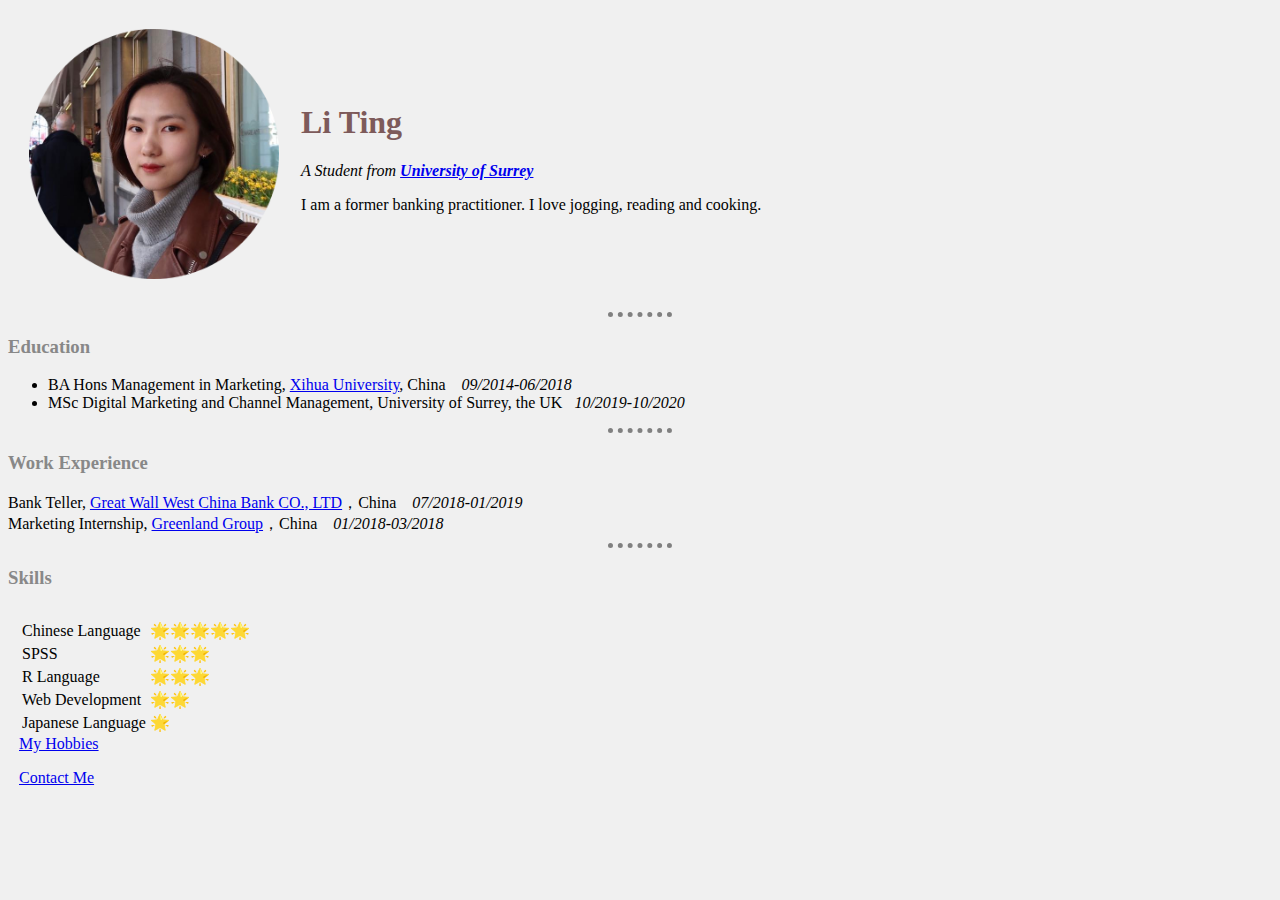
==== index.html @ 955534aa "add cv-1 files" ====
<!DOCTYPE html>
<html lang="en" dir="ltr">

  <head>
    <meta charset="utf-8">
    <title>Li Ting's Personal site</title>
   <link rel="stylesheet" href="css/styles.css">
  </head>

  <body>
    <table cellspacing="20">
      <tr>
        <td><img src="circle-cropped.png" alt="Ting's profile picture"></td>
        <td><h1>Li Ting</h1>
        <p><em>A Student from <strong><a href="https://www.surrey.ac.uk/">University of Surrey</a></strong></em></p>
        <p>I am a former banking practitioner. I love jogging, reading and cooking.</p></td>
      </tr>
    </table>
 <hr>
 <h3>Education</h3>
 <ul>
   <li>BA Hons Management in Marketing, <a href="http://www.xhu.edu.cn/">Xihua University</a>, China &nbsp;&nbsp <em>09/2014-06/2018</em></li>
   <li>MSc Digital Marketing and Channel Management, University of Surrey, the UK &nbsp;&nbsp<em>10/2019-10/2020</em></li>
 </ul>
 <hr />
 <h3>Work Experience</h3>
  <li>Bank Teller, <a href="https://www.gwbank.com.cn/upbank/CmsMenuLoad.do?LoginType=P&_locale=zh_CN">Great Wall West China Bank CO., LTD</a>，China &nbsp;&nbsp <em>07/2018-01/2019</em></li>
  <li>Marketing Internship, <a href="http://www.greenlandsc.com/En/About_jtjj.aspx">Greenland Group</a>，China &nbsp;&nbsp <em>01/2018-03/2018</em></li>
  <hr>
 <h3>Skills</h3>

 <table cellspacing="10">
  <tr>
    <td>
      <table>
        <tr>
          <td>Chinese Language</td>
          <td>🌟🌟🌟🌟🌟</td>
        </tr>
        <tr>
          <td>SPSS</td>
          <td>🌟🌟🌟</td>
        </tr>
        <tr>
          <td>R Language</td>
          <td>🌟🌟🌟</td>
        </tr>
        <tr>
          <td>Web Development</td>
          <td>🌟🌟</td>
        </tr>
        <tr>
          <td>Japanese Language</td>
          <td>🌟</td>
      </table>

 <a href="hobbies.html">My Hobbies</a>
 <p><a href="contact-me.html">Contact Me</a></p>
 </body>
</html>
---- css/styles.css ----
body{background-color: #f0f0f0;
}

 h1{
  color: #7d5a5a
 }

 h3{
   color: #888888
 }

hr{
  border-style: none;
  border-top-style: dotted;
  border-color: grey;
  border-width: 5px;
  width: 5%;
}

img{
  height: 250px;
}
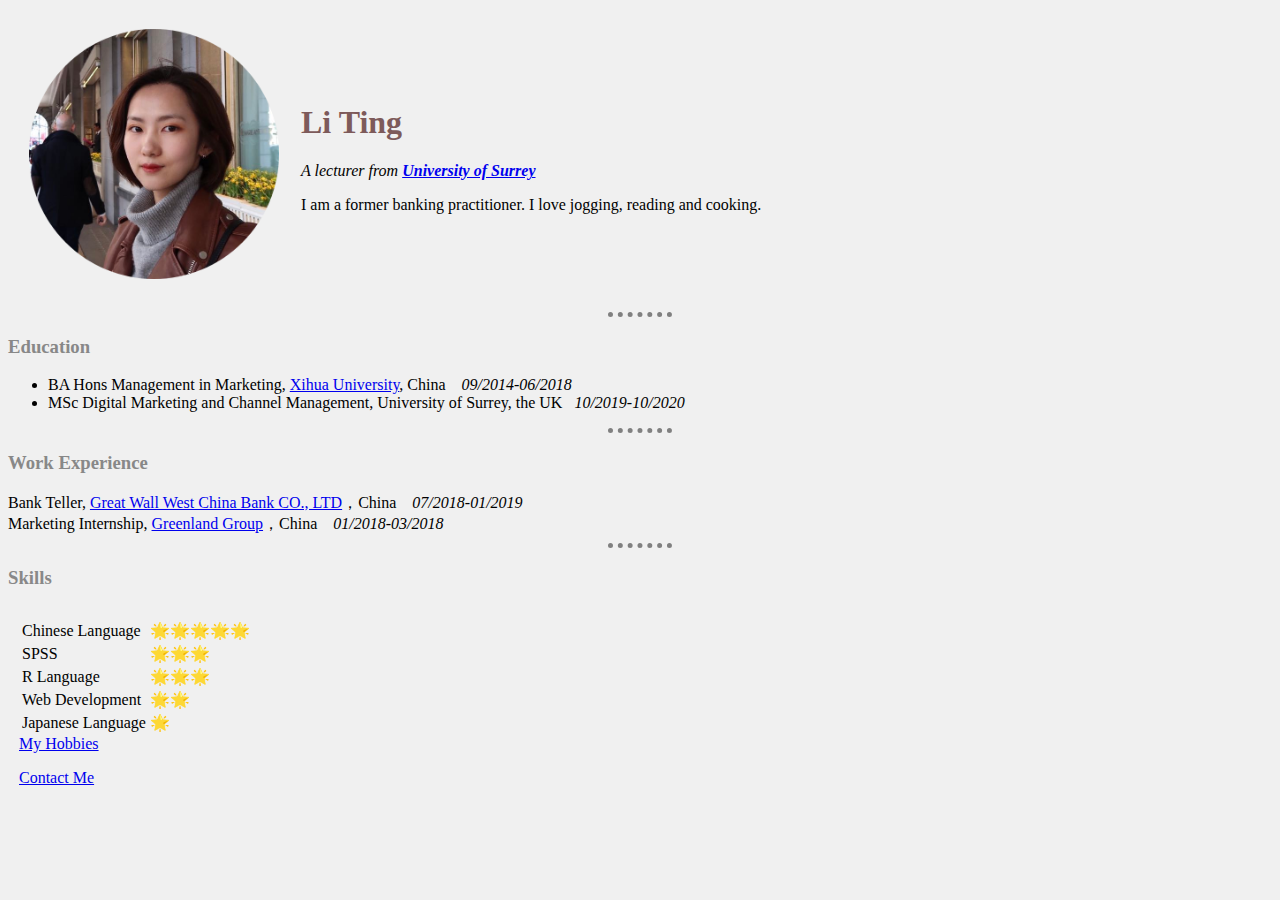
==== commit eb06f11e: "Update index.html" ====
--- a/index.html
+++ b/index.html
@@ -12,7 +12,7 @@
       <tr>
         <td><img src="circle-cropped.png" alt="Ting's profile picture"></td>
         <td><h1>Li Ting</h1>
-        <p><em>A Student from <strong><a href="https://www.surrey.ac.uk/">University of Surrey</a></strong></em></p>
+        <p><em>A lecturer from <strong><a href="https://www.surrey.ac.uk/">University of Surrey</a></strong></em></p>
         <p>I am a former banking practitioner. I love jogging, reading and cooking.</p></td>
       </tr>
     </table>
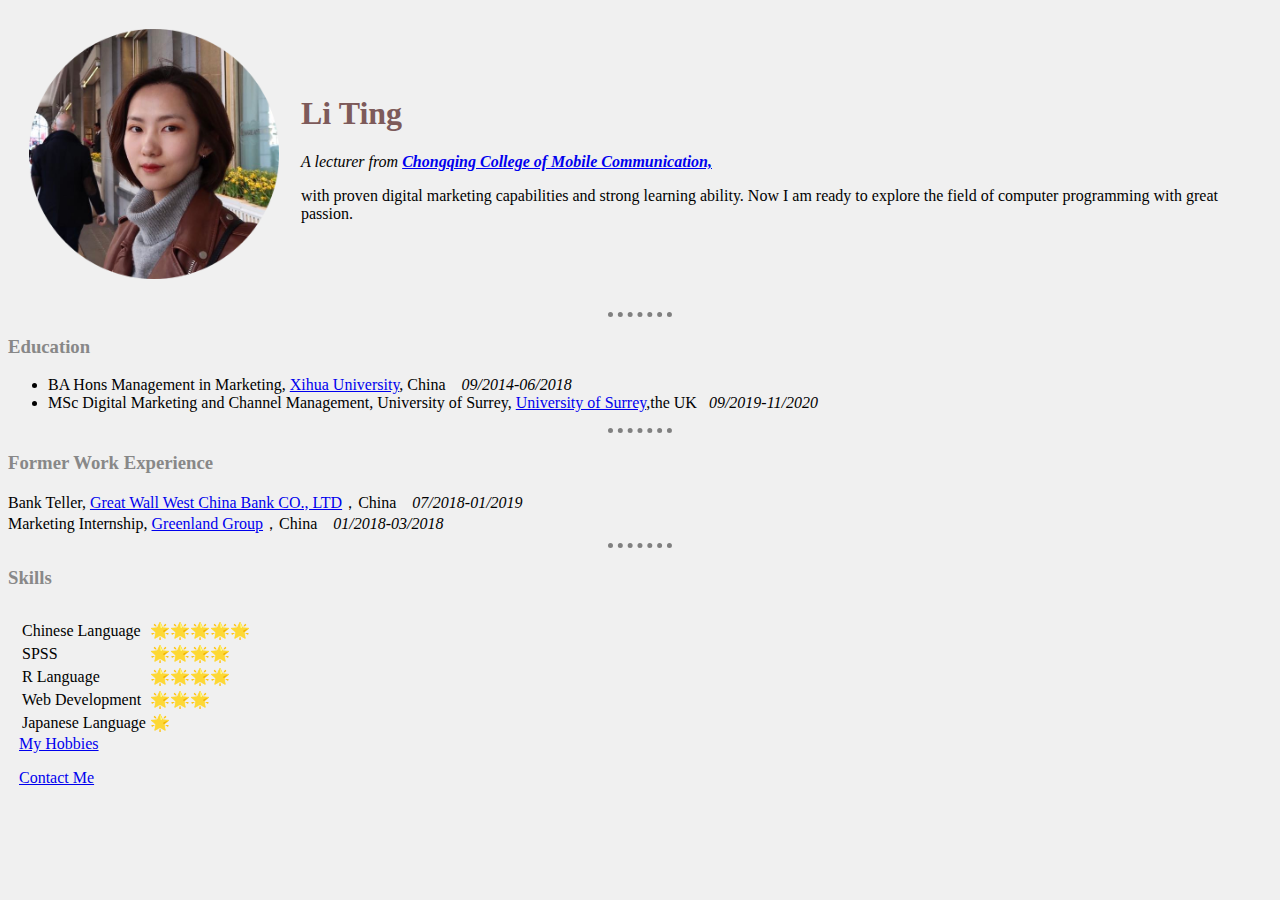
==== commit f3519921: "Update index.html" ====
--- a/index.html
+++ b/index.html
@@ -12,18 +12,18 @@
       <tr>
         <td><img src="circle-cropped.png" alt="Ting's profile picture"></td>
         <td><h1>Li Ting</h1>
-        <p><em>A lecturer from <strong><a href="https://www.surrey.ac.uk/">University of Surrey</a></strong></em></p>
-        <p>I am a former banking practitioner. I love jogging, reading and cooking.</p></td>
+        <p><em>A lecturer from <strong><a href="https://www.cqyti.com/">Chongqing College of Mobile Communication,</a></strong></em></p>
+        <p>with proven digital marketing capabilities and strong learning ability. Now I am ready to explore the field of computer programming with great passion.</p></td>
       </tr>
     </table>
  <hr>
  <h3>Education</h3>
  <ul>
    <li>BA Hons Management in Marketing, <a href="http://www.xhu.edu.cn/">Xihua University</a>, China &nbsp;&nbsp <em>09/2014-06/2018</em></li>
-   <li>MSc Digital Marketing and Channel Management, University of Surrey, the UK &nbsp;&nbsp<em>10/2019-10/2020</em></li>
+   <li>MSc Digital Marketing and Channel Management, University of Surrey, <a href="https://www.surrey.ac.uk/">University of Surrey</a>,the UK &nbsp;&nbsp<em>09/2019-11/2020</em></li>
  </ul>
  <hr />
- <h3>Work Experience</h3>
+ <h3>Former Work Experience</h3>
   <li>Bank Teller, <a href="https://www.gwbank.com.cn/upbank/CmsMenuLoad.do?LoginType=P&_locale=zh_CN">Great Wall West China Bank CO., LTD</a>，China &nbsp;&nbsp <em>07/2018-01/2019</em></li>
   <li>Marketing Internship, <a href="http://www.greenlandsc.com/En/About_jtjj.aspx">Greenland Group</a>，China &nbsp;&nbsp <em>01/2018-03/2018</em></li>
   <hr>
@@ -39,15 +39,15 @@
         </tr>
         <tr>
           <td>SPSS</td>
-          <td>🌟🌟🌟</td>
+          <td>🌟🌟🌟🌟</td>
         </tr>
         <tr>
           <td>R Language</td>
-          <td>🌟🌟🌟</td>
+          <td>🌟🌟🌟🌟</td>
         </tr>
         <tr>
           <td>Web Development</td>
-          <td>🌟🌟</td>
+          <td>🌟🌟🌟</td>
         </tr>
         <tr>
           <td>Japanese Language</td>
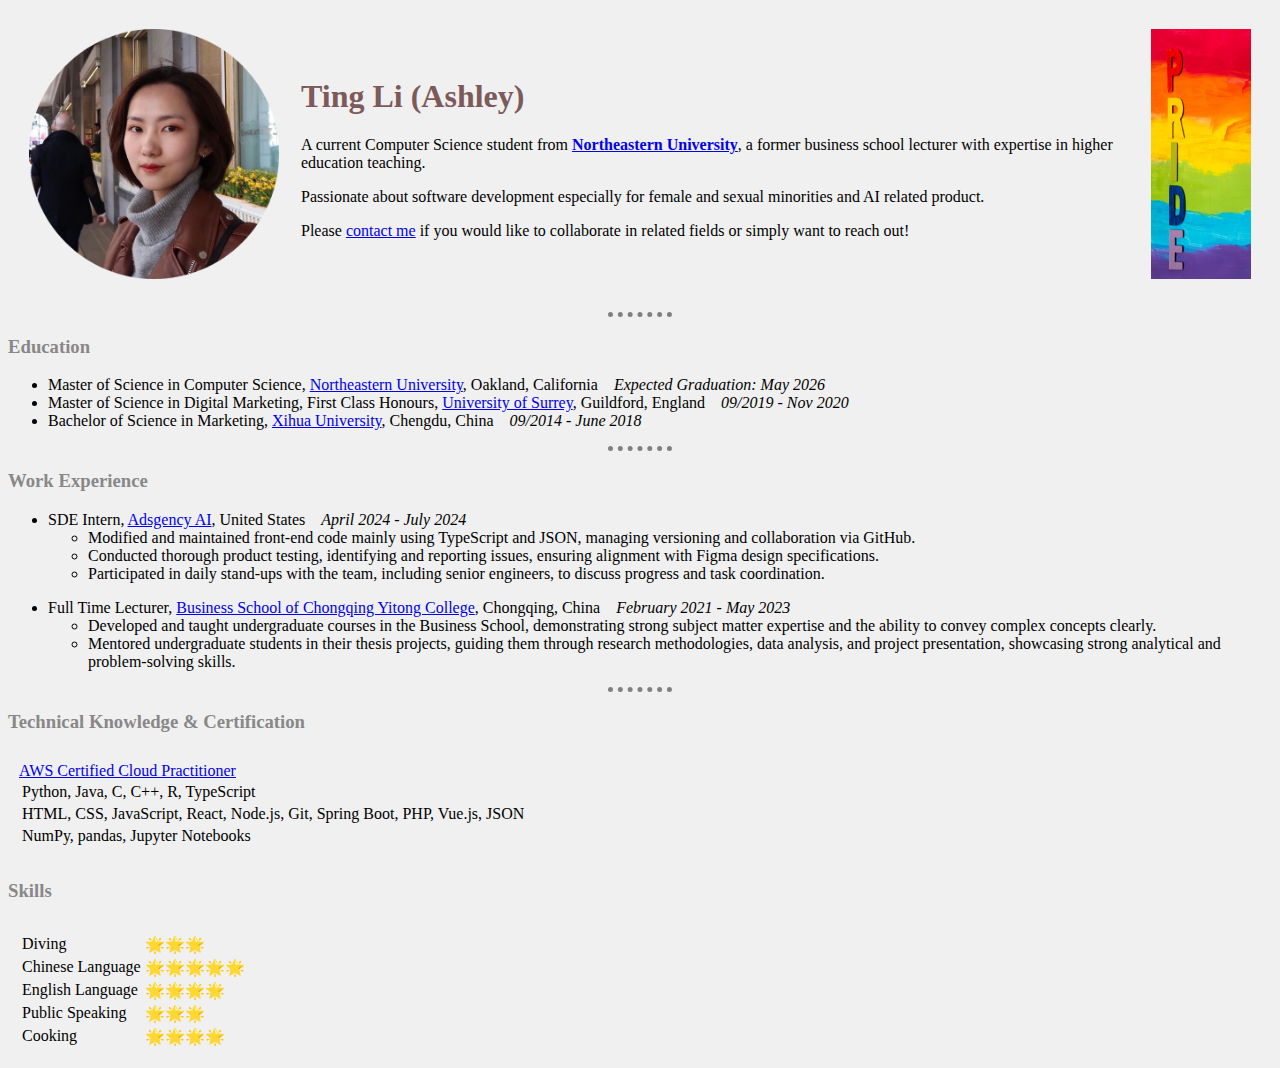
==== commit 53b76f9a: "Update index.html" ====
--- a/index.html
+++ b/index.html
@@ -1,60 +1,98 @@
 <!DOCTYPE html>
 <html lang="en" dir="ltr">
-
   <head>
     <meta charset="utf-8">
     <title>Li Ting's Personal site</title>
-   <link rel="stylesheet" href="css/styles.css">
+    <link rel="stylesheet" href="css/styles.css">
   </head>
-
   <body>
     <table cellspacing="20">
       <tr>
         <td><img src="circle-cropped.png" alt="Ting's profile picture"></td>
-        <td><h1>Li Ting</h1>
-        <p><em>A lecturer from <strong><a href="https://www.cqyti.com/">Chongqing College of Mobile Communication,</a></strong></em></p>
-        <p>with proven digital marketing capabilities and strong learning ability. Now I am ready to explore the field of computer programming with great passion.</p></td>
+        <td>
+          <h1>Ting Li (Ashley)</h1>
+          <p>A current Computer Science student from <strong><a href="https://www.northeastern.edu/">Northeastern University</a></strong>, a former business school lecturer with expertise in higher education teaching.</p>
+          <p>Passionate about software development especially for female and sexual minorities and AI related product.</p>
+          <p>Please <a href="contact-me.html">contact me</a> if you would like to collaborate in related fields or simply want to reach out!</p>
+        </td>
+        <td><img src="rainbowPride.png" alt="Rainbow Flag" style="width: 100px;"></td>
       </tr>
     </table>
- <hr>
- <h3>Education</h3>
- <ul>
-   <li>BA Hons Management in Marketing, <a href="http://www.xhu.edu.cn/">Xihua University</a>, China &nbsp;&nbsp <em>09/2014-06/2018</em></li>
-   <li>MSc Digital Marketing and Channel Management, University of Surrey, <a href="https://www.surrey.ac.uk/">University of Surrey</a>,the UK &nbsp;&nbsp<em>09/2019-11/2020</em></li>
- </ul>
- <hr />
- <h3>Former Work Experience</h3>
-  <li>Bank Teller, <a href="https://www.gwbank.com.cn/upbank/CmsMenuLoad.do?LoginType=P&_locale=zh_CN">Great Wall West China Bank CO., LTD</a>，China &nbsp;&nbsp <em>07/2018-01/2019</em></li>
-  <li>Marketing Internship, <a href="http://www.greenlandsc.com/En/About_jtjj.aspx">Greenland Group</a>，China &nbsp;&nbsp <em>01/2018-03/2018</em></li>
-  <hr>
+    <hr>
+    <h3>Education</h3>
+    <ul>
+      <li>Master of Science in Computer Science, <a href="https://www.northeastern.edu/">Northeastern University</a>, Oakland, California &nbsp;&nbsp <em>Expected Graduation: May 2026</em></li>
+      <li>Master of Science in Digital Marketing, First Class Honours, <a href="https://www.surrey.ac.uk/">University of Surrey</a>, Guildford, England &nbsp;&nbsp <em>09/2019 - Nov 2020</em></li>
+      <li>Bachelor of Science in Marketing, <a href="https://www.xhu.edu.cn/">Xihua University</a>, Chengdu, China &nbsp;&nbsp <em>09/2014 - June 2018</em></li>
+    </ul>
+    <hr>
+    <h3>Work Experience</h3>
+    <ul>
+      <li>SDE Intern, <a href="https://adsgency.ai/">Adsgency AI</a>, United States &nbsp;&nbsp <em>April 2024 - July 2024</em>
+        <ul>
+          <li>Modified and maintained front-end code mainly using TypeScript and JSON, managing versioning and collaboration via GitHub.</li>
+          <li>Conducted thorough product testing, identifying and reporting issues, ensuring alignment with Figma design specifications.</li>
+          <li>Participated in daily stand-ups with the team, including senior engineers, to discuss progress and task coordination.</li>
+        </ul>
+      </li>
+      <p></p>
+      <li>Full Time Lecturer, <a href="https://www.cqyti.com/">Business School of Chongqing Yitong College</a>, Chongqing, China &nbsp;&nbsp <em>February 2021 - May 2023</em>
+        <ul>
+          <li>Developed and taught undergraduate courses in the Business School, demonstrating strong subject matter expertise and the ability to convey complex concepts clearly.</li>
+          <li>Mentored undergraduate students in their thesis projects, guiding them through research methodologies, data analysis, and project presentation, showcasing strong analytical and problem-solving skills.</li>
+        </ul>
+      </li>
+    </ul>
+    <hr>
+    <h3>Technical Knowledge & Certification</h3>
+    <table cellspacing="10">
+      <tr>
+        <td>
+          <table>
+            <tr>
+              <td>Python, Java, C, C++, R, TypeScript</td>
+            </tr>
+            <tr>
+              <td>HTML, CSS, JavaScript, React, Node.js, Git, Spring Boot, PHP, Vue.js, JSON</td>
+            </tr>
+            <tr>
+              <td>NumPy, pandas, Jupyter Notebooks</td>
+            </tr>
+            <tr>
+              <a href="https://www.credly.com/badges/8d937097-e9d5-4031-bdf1-47c06db72c0c/public_url">AWS Certified Cloud Practitioner</a>
+            </tr>
+          </table>
+        </td>
+      </tr>
+    </table>
+  </body>
+
+</html>
  <h3>Skills</h3>
-
  <table cellspacing="10">
   <tr>
     <td>
       <table>
         <tr>
+          <td>Diving</td>
+          <td>🌟🌟🌟</td>
+        </tr>
+        <tr>
           <td>Chinese Language</td>
           <td>🌟🌟🌟🌟🌟</td>
         </tr>
         <tr>
-          <td>SPSS</td>
+          <td>English Language</td>
           <td>🌟🌟🌟🌟</td>
         </tr>
         <tr>
-          <td>R Language</td>
-          <td>🌟🌟🌟🌟</td>
-        </tr>
-        <tr>
-          <td>Web Development</td>
+          <td>Public Speaking</td>
           <td>🌟🌟🌟</td>
         </tr>
         <tr>
-          <td>Japanese Language</td>
-          <td>🌟</td>
+          <td>Cooking</td>
+          <td>🌟🌟🌟🌟</td>
+        </tr>
       </table>
-
- <a href="hobbies.html">My Hobbies</a>
- <p><a href="contact-me.html">Contact Me</a></p>
  </body>
 </html>
--- a/css/styles.css
+++ b/css/styles.css
@@ -20,3 +20,8 @@
 img{
   height: 250px;
 }
+
+.right-aligned {
+  text-align: right; /* Aligns the content of the div to the right */
+  margin-top: 10px; /* Optional: Adds some space above the image */
+}
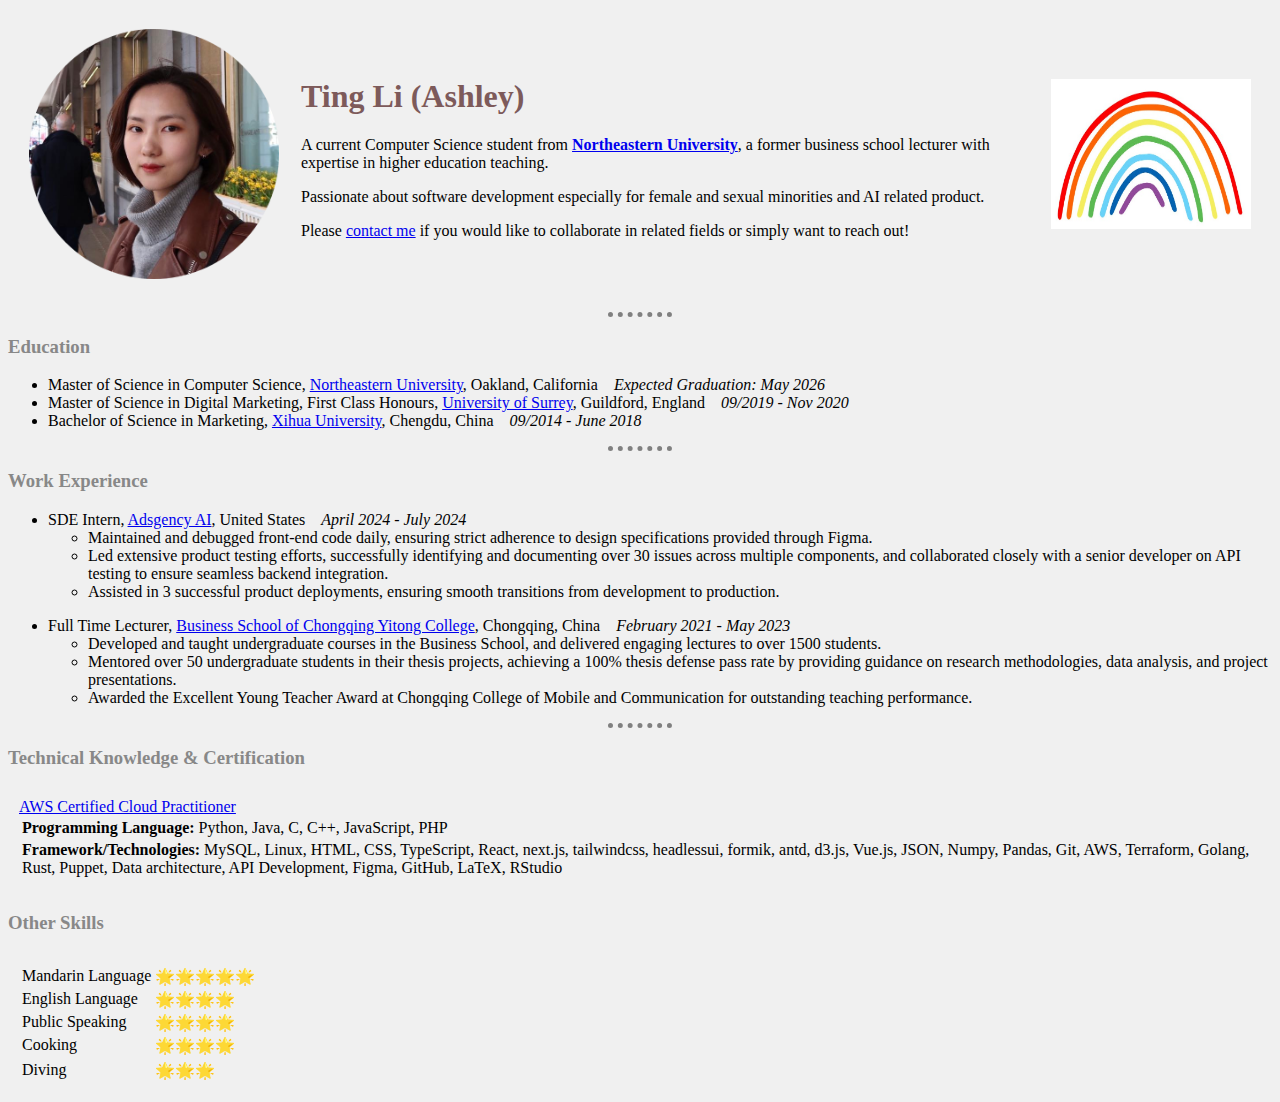
==== commit a469723e: "CV updated 9/16" ====
--- a/index.html
+++ b/index.html
@@ -15,7 +15,7 @@
           <p>Passionate about software development especially for female and sexual minorities and AI related product.</p>
           <p>Please <a href="contact-me.html">contact me</a> if you would like to collaborate in related fields or simply want to reach out!</p>
         </td>
-        <td><img src="rainbowPride.png" alt="Rainbow Flag" style="width: 100px;"></td>
+        <td><img src="rainbowPride.jpg" alt="Rainbow Flag" style="width: 200px; height: 150px;"></td>
       </tr>
     </table>
     <hr>
@@ -30,16 +30,19 @@
     <ul>
       <li>SDE Intern, <a href="https://adsgency.ai/">Adsgency AI</a>, United States &nbsp;&nbsp <em>April 2024 - July 2024</em>
         <ul>
-          <li>Modified and maintained front-end code mainly using TypeScript and JSON, managing versioning and collaboration via GitHub.</li>
-          <li>Conducted thorough product testing, identifying and reporting issues, ensuring alignment with Figma design specifications.</li>
-          <li>Participated in daily stand-ups with the team, including senior engineers, to discuss progress and task coordination.</li>
+          <li>Maintained and debugged front-end code daily, ensuring strict adherence to design specifications provided through Figma.</li>
+          <li>Led extensive product testing efforts, successfully identifying and documenting over 30 issues across multiple components, and collaborated closely with a senior developer on API testing to ensure seamless backend integration.</li>
+          <li>Assisted in 3 successful product deployments, ensuring smooth transitions from development to production.</li>
         </ul>
       </li>
       <p></p>
       <li>Full Time Lecturer, <a href="https://www.cqyti.com/">Business School of Chongqing Yitong College</a>, Chongqing, China &nbsp;&nbsp <em>February 2021 - May 2023</em>
         <ul>
-          <li>Developed and taught undergraduate courses in the Business School, demonstrating strong subject matter expertise and the ability to convey complex concepts clearly.</li>
-          <li>Mentored undergraduate students in their thesis projects, guiding them through research methodologies, data analysis, and project presentation, showcasing strong analytical and problem-solving skills.</li>
+          <li>Developed and taught undergraduate courses in the Business School, and delivered engaging lectures to over 1500 students.</li>
+          <li>Mentored over 50 undergraduate students in their thesis projects, achieving a 100% thesis defense pass rate by providing
+            guidance on research methodologies, data analysis, and project presentations.</li>
+          <li>Awarded the Excellent Young Teacher Award at Chongqing College of Mobile and Communication for outstanding teaching
+            performance.</li>
         </ul>
       </li>
     </ul>
@@ -50,13 +53,13 @@
         <td>
           <table>
             <tr>
-              <td>Python, Java, C, C++, R, TypeScript</td>
+              <td><b>Programming Language: </b>Python, Java, C, C++, JavaScript, PHP</td>
             </tr>
             <tr>
-              <td>HTML, CSS, JavaScript, React, Node.js, Git, Spring Boot, PHP, Vue.js, JSON</td>
-            </tr>
-            <tr>
-              <td>NumPy, pandas, Jupyter Notebooks</td>
+              <td><b>Framework/Technologies: </b>MySQL, Linux, HTML, CSS, TypeScript, React, next.js, tailwindcss, headlessui, formik, antd,
+                d3.js, Vue.js, JSON, Numpy, Pandas, Git, AWS, Terraform, Golang, Rust, Puppet, Data architecture, API Development, Figma,
+                GitHub, LaTeX, RStudio
+              </td>
             </tr>
             <tr>
               <a href="https://www.credly.com/badges/8d937097-e9d5-4031-bdf1-47c06db72c0c/public_url">AWS Certified Cloud Practitioner</a>
@@ -68,17 +71,13 @@
   </body>
 
 </html>
- <h3>Skills</h3>
+ <h3>Other Skills</h3>
  <table cellspacing="10">
   <tr>
     <td>
       <table>
         <tr>
-          <td>Diving</td>
-          <td>🌟🌟🌟</td>
-        </tr>
-        <tr>
-          <td>Chinese Language</td>
+          <td>Mandarin Language</td>
           <td>🌟🌟🌟🌟🌟</td>
         </tr>
         <tr>
@@ -87,12 +86,16 @@
         </tr>
         <tr>
           <td>Public Speaking</td>
-          <td>🌟🌟🌟</td>
+          <td>🌟🌟🌟🌟</td>
         </tr>
         <tr>
           <td>Cooking</td>
           <td>🌟🌟🌟🌟</td>
         </tr>
+        <tr></tr>
+          <td>Diving</td>
+          <td>🌟🌟🌟</td>
+        </tr>
       </table>
  </body>
 </html>
